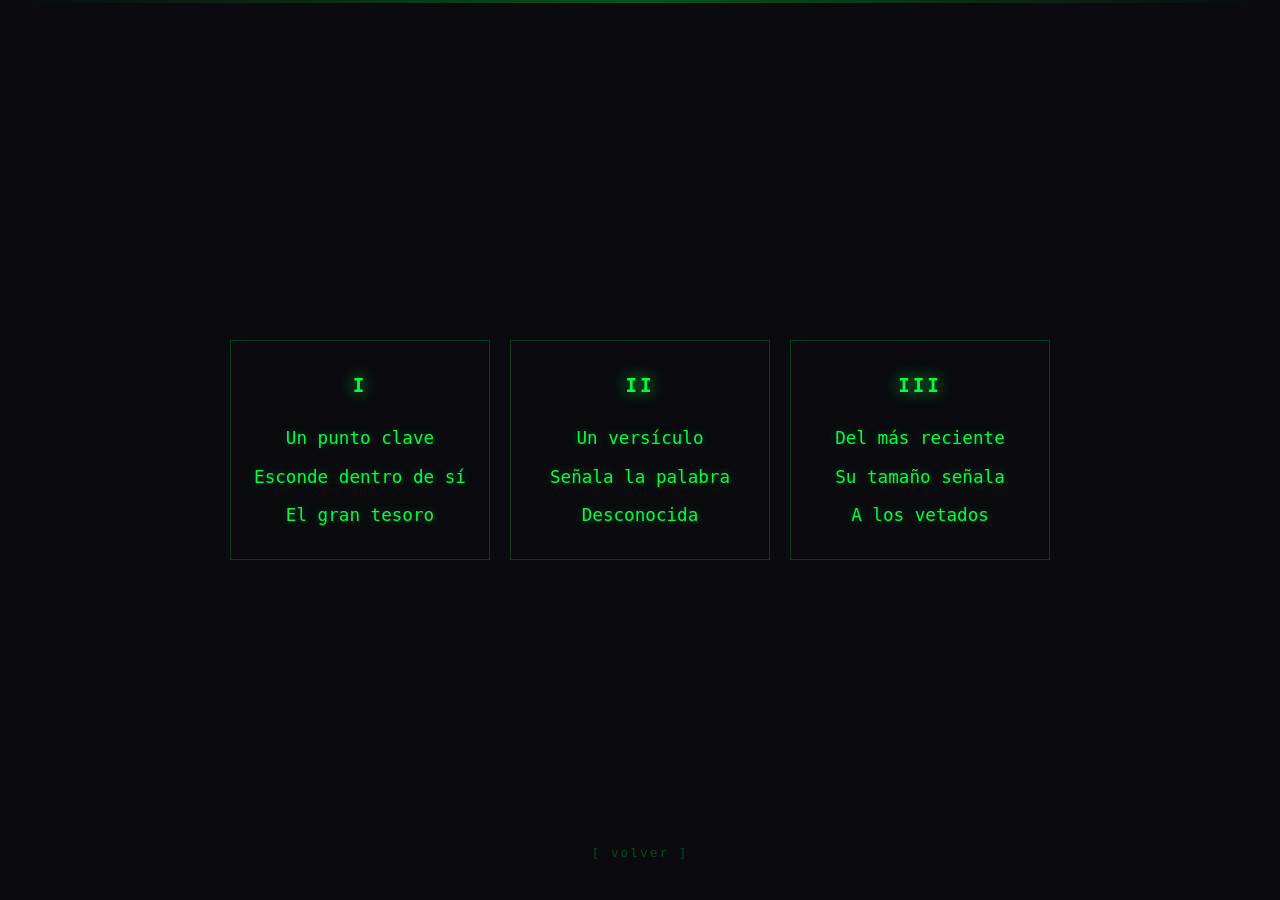
==== poemas.html @ 80411a86 "Final puzzle" ====
<!DOCTYPE html>
<html lang="es">
<head>
    <meta charset="UTF-8">
    <meta name="viewport" content="width=device-width,initial-scale=1">
    <title>Haiku - Poemas</title>
    <style>
        * {
            margin: 0;
            padding: 0;
            box-sizing: border-box
        }

        body {
            background: #0a0a0f;
            color: #00ff41;
            font-family: 'Share Tech Mono', monospace;
            min-height: 100vh;
            display: flex;
            flex-direction: column;
            align-items: center;
            justify-content: center;
            padding: 40px 20px;
            overflow: hidden
        }

        .scan-line {
            position: fixed;
            top: 0;
            left: 0;
            width: 100%;
            height: 3px;
            background: linear-gradient(90deg, transparent, #00ff41, transparent);
            animation: scan 4s linear infinite;
            z-index: 1000;
            pointer-events: none;
            opacity: .3
        }

        @keyframes scan {
            0% { top: -3px }
            100% { top: 100vh }
        }

        .cards {
            display: flex;
            gap: 20px;
            flex-wrap: wrap;
            justify-content: center;
            max-width: 900px
        }

        .card {
            border: 1px solid #00ff4133;
            padding: 24px 20px;
            width: 260px;
            text-align: center;
            line-height: 2.2;
            font-size: 1.1rem;
            text-shadow: 0 0 10px #00ff4155;
            opacity: 0;
            animation: fadeIn 2s ease forwards;
            background: #0a0a0fcc
        }

        .card:nth-child(1) { animation-delay: .2s }
        .card:nth-child(2) { animation-delay: .6s }
        .card:nth-child(3) { animation-delay: 1s }

        @keyframes fadeIn {
            to { opacity: 1 }
        }

        .card .line {
            display: block
        }

        .card .number {
            color: #00ff41;
            font-size: 1.2rem;
            font-weight: bold;
            letter-spacing: 3px;
            margin-bottom: 12px;
            display: block;
            text-shadow: 0 0 15px #00ff41
        }

        .back {
            position: fixed;
            bottom: 40px;
            left: 50%;
            transform: translateX(-50%);
            color: #00ff4144;
            text-decoration: none;
            font-size: .8rem;
            letter-spacing: 2px;
            transition: all .3s
        }

        .back:hover {
            color: #00ff41;
            text-shadow: 0 0 10px #00ff41
        }
    </style>
</head>

<body>
    <div class="scan-line"></div>
    <div class="cards">
        <div class="card">
            <span class="number">I</span>
            <span class="line">Un punto clave</span>
            <span class="line">Esconde dentro de sí</span>
            <span class="line">El gran tesoro</span>
        </div>
        <div class="card">
            <span class="number">II</span>
            <span class="line">Un versículo</span>
            <span class="line">Señala la palabra</span>
            <span class="line">Desconocida</span>
        </div>
        <div class="card">
            <span class="number">III</span>
            <span class="line">Del más reciente</span>
            <span class="line">Su tamaño señala</span>
            <span class="line">A los vetados</span>
        </div>
    </div>
    <a href="index.html" class="back">[ volver ]</a>
</body>
</html>
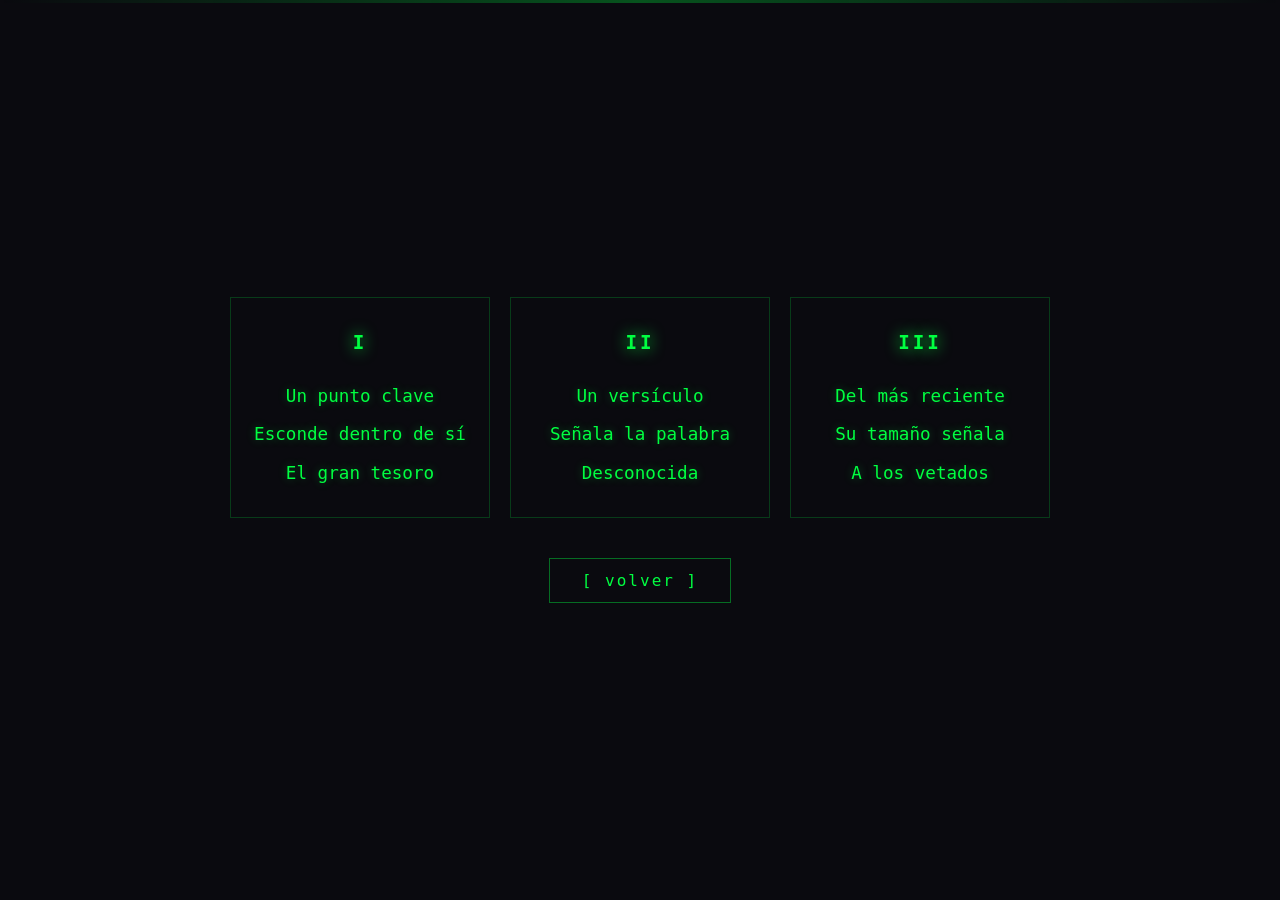
==== commit 5e26c128: "Improve back button" ====
--- a/poemas.html
+++ b/poemas.html
@@ -21,7 +21,7 @@
             align-items: center;
             justify-content: center;
             padding: 40px 20px;
-            overflow: hidden
+            overflow-y: auto
         }
 
         .scan-line {
@@ -47,7 +47,8 @@
             gap: 20px;
             flex-wrap: wrap;
             justify-content: center;
-            max-width: 900px
+            max-width: 900px;
+            margin-bottom: 40px
         }
 
         .card {
@@ -86,20 +87,20 @@
         }
 
         .back {
-            position: fixed;
-            bottom: 40px;
-            left: 50%;
-            transform: translateX(-50%);
-            color: #00ff4144;
+            color: #00ff41;
             text-decoration: none;
-            font-size: .8rem;
+            font-size: 1rem;
             letter-spacing: 2px;
-            transition: all .3s
+            border: 1px solid #00ff4166;
+            padding: 12px 32px;
+            transition: all .3s;
+            background: #0a0a0fcc
         }
 
         .back:hover {
-            color: #00ff41;
-            text-shadow: 0 0 10px #00ff41
+            background: #00ff4122;
+            text-shadow: 0 0 10px #00ff41;
+            border-color: #00ff41
         }
     </style>
 </head>
@@ -107,25 +108,23 @@
 <body>
     <div class="scan-line"></div>
     <div class="cards">
-        <div class="card">
-            <span class="number">I</span>
-            <span class="line">Un punto clave</span>
-            <span class="line">Esconde dentro de sí</span>
-            <span class="line">El gran tesoro</span>
-        </div>
-        <div class="card">
-            <span class="number">II</span>
-            <span class="line">Un versículo</span>
-            <span class="line">Señala la palabra</span>
-            <span class="line">Desconocida</span>
-        </div>
-        <div class="card">
-            <span class="number">III</span>
-            <span class="line">Del más reciente</span>
-            <span class="line">Su tamaño señala</span>
-            <span class="line">A los vetados</span>
-        </div>
+        <div class="card" id="c1"><span class="number">I</span></div>
+        <div class="card" id="c2"><span class="number">II</span></div>
+        <div class="card" id="c3"><span class="number">III</span></div>
     </div>
     <a href="index.html" class="back">[ volver ]</a>
+    <script>
+        const poems = [
+            ['\x55\x6e\x20\x70\x75\x6e\x74\x6f\x20\x63\x6c\x61\x76\x65', '\x45\x73\x63\x6f\x6e\x64\x65\x20\x64\x65\x6e\x74\x72\x6f\x20\x64\x65\x20\x73\xed', '\x45\x6c\x20\x67\x72\x61\x6e\x20\x74\x65\x73\x6f\x72\x6f'],
+            ['\x55\x6e\x20\x76\x65\x72\x73\xed\x63\x75\x6c\x6f', '\x53\x65\xf1\x61\x6c\x61\x20\x6c\x61\x20\x70\x61\x6c\x61\x62\x72\x61', '\x44\x65\x73\x63\x6f\x6e\x6f\x63\x69\x64\x61'],
+            ['\x44\x65\x6c\x20\x6d\xe1\x73\x20\x72\x65\x63\x69\x65\x6e\x74\x65', '\x53\x75\x20\x74\x61\x6d\x61\xf1\x6f\x20\x73\x65\xf1\x61\x6c\x61', '\x41\x20\x6c\x6f\x73\x20\x76\x65\x74\x61\x64\x6f\x73']
+        ];
+        function decode(arr) {
+            return arr.map(l => `<span class="line">${l}</span>`).join('');
+        }
+        document.getElementById('c1').innerHTML += decode(poems[0]);
+        document.getElementById('c2').innerHTML += decode(poems[1]);
+        document.getElementById('c3').innerHTML += decode(poems[2]);
+    </script>
 </body>
 </html>
